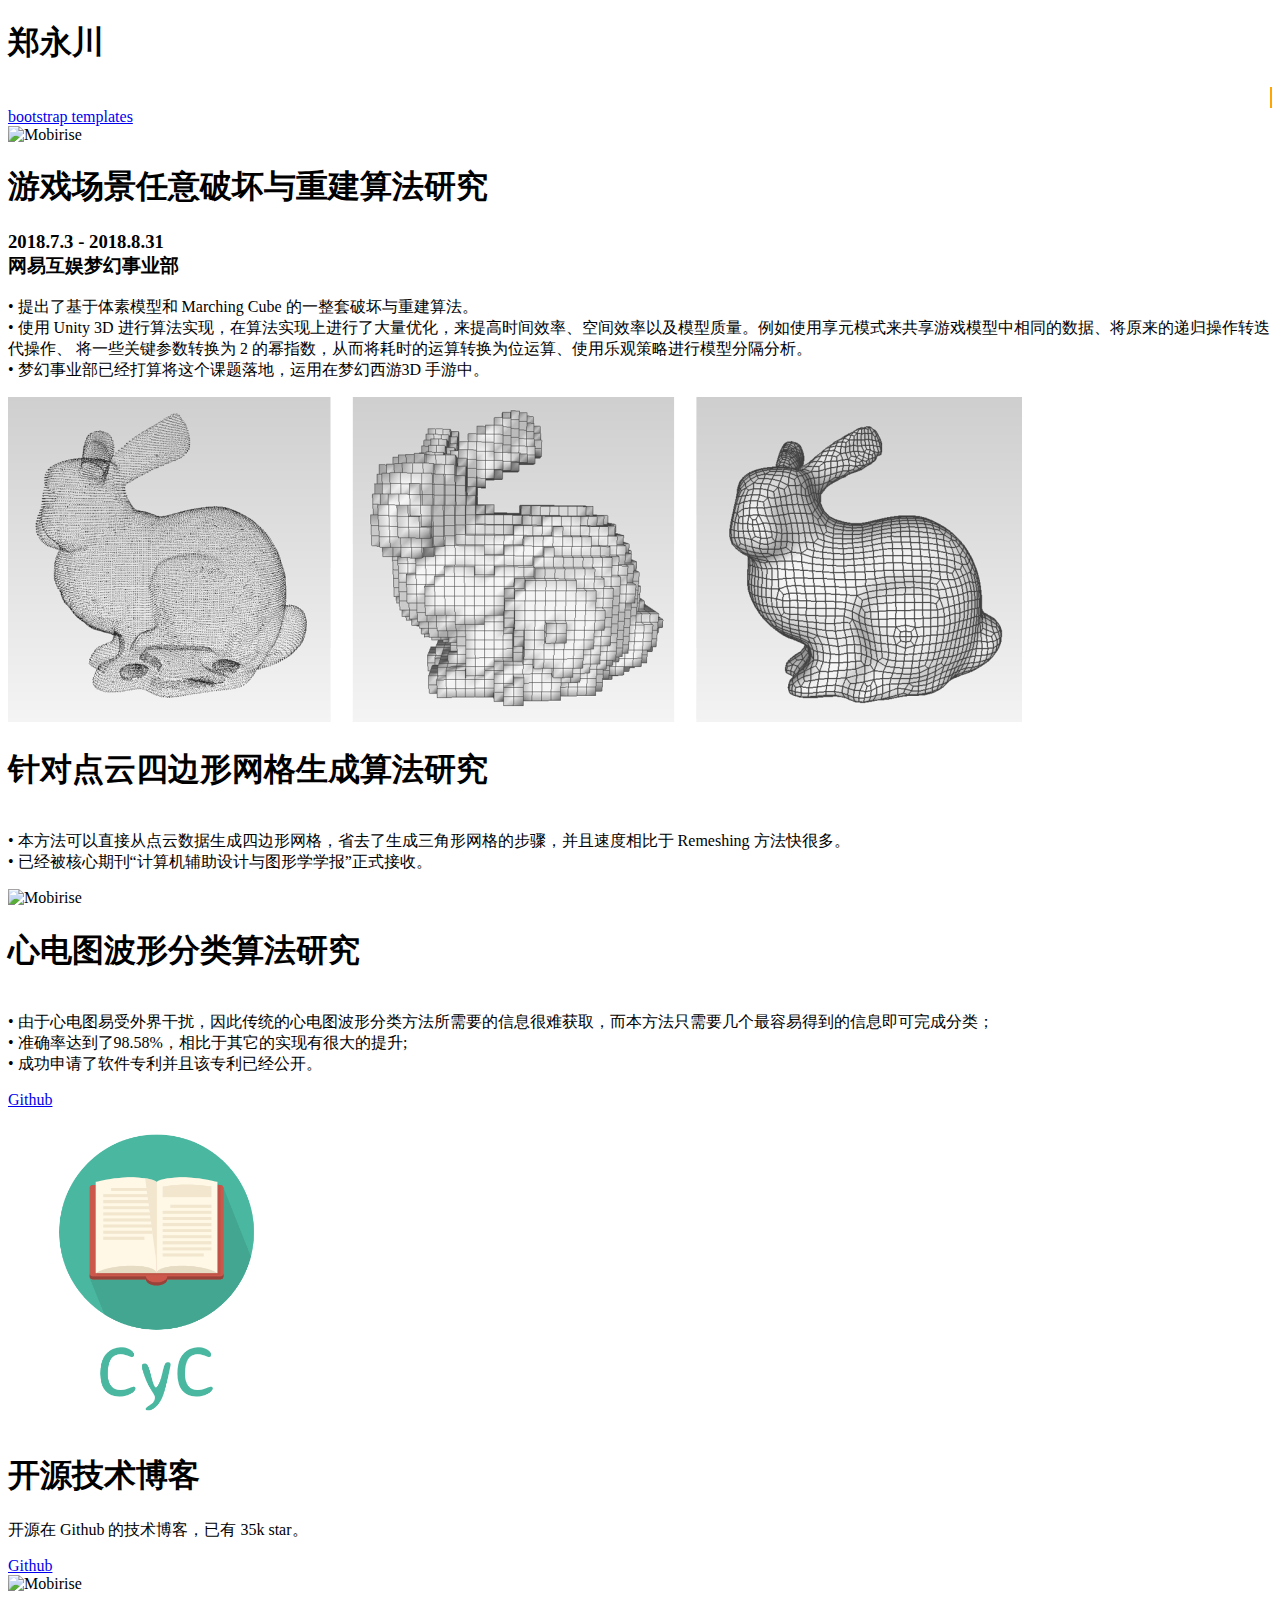
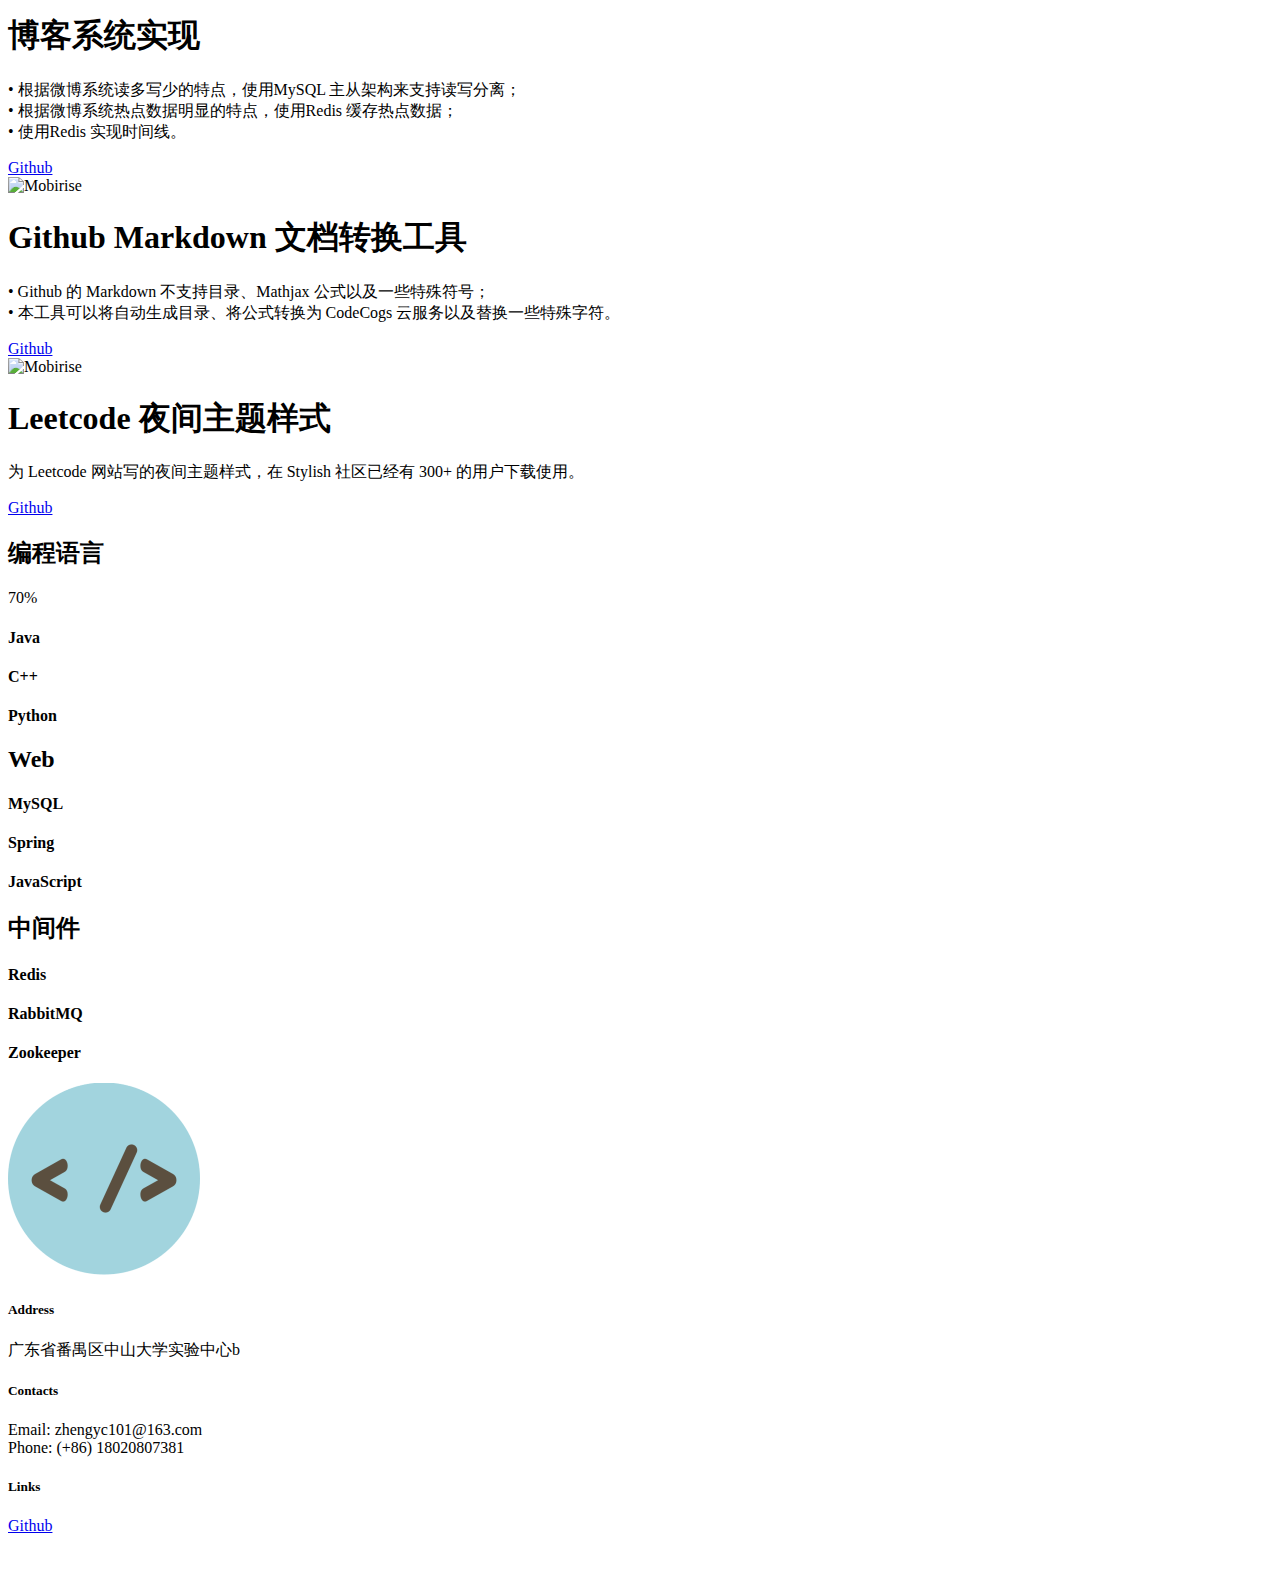
==== page.html @ 0f2419b5 "fix" ====
<!DOCTYPE html>
<html>

<head>
    <!--     <link rel="preload" href="assets/images/03.jpg" as="image">
    <link rel="preload" href="assets/images/1-2.gif" as="image"> -->
    <!-- Site made with Mobirise Website Builder v4.8.2, https://mobirise.com -->
    <meta charset="UTF-8">
    <meta http-equiv="X-UA-Compatible" content="IE=edge">
    <meta name="generator" content="Mobirise v4.8.2, mobirise.com">
    <meta name="viewport" content="width=device-width, initial-scale=1, minimum-scale=1">
    <link rel="shortcut icon" href="assets/images/logomakr-3sxxzw-128x128.png" type="image/x-icon">
    <meta name="description" content="">
    <title>个人简历</title>
    <link rel="stylesheet" href="assets/web/assets/mobirise-icons/mobirise-icons.css">
    <link rel="stylesheet" href="assets/tether/tether.min.css">
    <link rel="stylesheet" href="assets/bootstrap/css/bootstrap.min.css">
    <link rel="stylesheet" href="assets/bootstrap/css/bootstrap-grid.min.css">
    <link rel="stylesheet" href="assets/bootstrap/css/bootstrap-reboot.min.css">
    <link rel="stylesheet" href="assets/as-pie-progress/css/progress.min.css">
    <link rel="stylesheet" href="assets/socicon/css/styles.css">
    <link rel="stylesheet" href="assets/theme/css/style.css">
    <link rel="stylesheet" href="assets/mobirise/css/mbr-additional.css" type="text/css">
    
    <link rel="stylesheet" href="assets/mystyle.css">
    <script src="assets/web/assets/jquery/jquery.min.js"></script>
</head>

<body>
    <section class="header5 cid-r3mcMCaeWf mbr-fullscreen mbr-parallax-background" id="header5-3">
        <div class="mbr-overlay" style="opacity: 0.6; background-color: rgb(0, 0, 0);">
        </div>
        <div class="container">
            <div class="row justify-content-center">
                <div class="mbr-white col-md-10">
                    <h1 class="mbr-section-title align-center pb-3 mbr-fonts-style display-1">郑永川</h1>
                    <p class="mbr-text align-center display-5 pb-3 mbr-fonts-style typing">实习项目、科研项目以及个人项目介绍。</p>
                </div>
            </div>
        </div>
        <div class="mbr-arrow hidden-sm-down" aria-hidden="true">
            <a href="#next">
            <i class="mbri-down mbr-iconfont"></i>
        </a>
        </div>
    </section>
    <section class="engine"><a href="https://mobiri.se/r">bootstrap templates</a></section>
    <section class="header3 cid-r3otdsLP1U mbr-fullscreen" id="header3-9">
        <div class="container">
            <div class="media-container-row">
                <div class="mbr-figure" style="width: 50%;">
                    <img src="assets/images/1-2.gif" alt="Mobirise" title="">
                </div>
                <div class="media-content">
                    <h1 class="mbr-section-title mbr-white pb-3 mbr-fonts-style display-2">游戏场景任意破坏与重建算法研究&nbsp;</h1>
                    <h3 class="mbr-section-subtitle align-left mbr-white mbr-light pb-3 mbr-fonts-style display-5">2018.7.3 - 2018.8.31 
<div>网易互娱梦幻事业部&nbsp;</div></h3>
                    <div class="mbr-section-text mbr-white pb-3 ">
                        <p class="mbr-text mbr-fonts-style display-7">• 提出了基于体素模型和 Marching Cube 的一整套破坏与重建算法。
                            <br>• 使用 Unity 3D 进行算法实现，在算法实现上进行了大量优化，来提高时间效率、空间效率以及模型质量。例如使用享元模式来共享游戏模型中相同的数据、将原来的递归操作转迭代操作、 将一些关键参数转换为 2 的幂指数，从而将耗时的运算转换为位运算、使用乐观策略进行模型分隔分析。
                            <br>• 梦幻事业部已经打算将这个课题落地，运用在梦幻西游3D 手游中。</p>
                    </div>
                </div>
            </div>
        </div>
        <div class="mbr-arrow hidden-sm-down" aria-hidden="true">
            <a href="#next">
            <i class="mbri-down mbr-iconfont"></i>
        </a>
        </div>
    </section>
    <section class="header3 cid-r3oxDq1Ohn mbr-fullscreen" id="header3-d">
        <div class="container">
            <div class="media-container-row">
                <div class="mbr-figure" style="width: 135%;">
                    <img src="assets/images/1-1014x325.png" alt="Mobirise" title="">
                </div>
                <div class="media-content">
                    <h1 class="mbr-section-title mbr-white pb-3 mbr-fonts-style display-2">
                    针对点云四边形网格生成算法研究</h1>
                    <div class="mbr-section-text mbr-white pb-3 ">
                        <p class="mbr-text mbr-fonts-style display-7">
                            <br>• 本方法可以直接从点云数据生成四边形网格，省去了生成三角形网格的步骤，并且速度相比于 Remeshing 方法快很多。
                            <br>• 已经被核心期刊“计算机辅助设计与图形学学报”正式接收。</p>
                    </div>
                </div>
            </div>
        </div>
        <div class="mbr-arrow hidden-sm-down" aria-hidden="true">
            <a href="#next">
            <i class="mbri-down mbr-iconfont"></i>
        </a>
        </div>
    </section>
    <section class="header3 cid-r3ozbOCA7G mbr-fullscreen" id="header3-e">
        <div class="container">
            <div class="media-container-row">
                <div class="mbr-figure" style="width: 100%;">
                    <img src="assets/images/1-3.gif" alt="Mobirise" title="">
                </div>
                <div class="media-content">
                    <h1 class="mbr-section-title mbr-white pb-3 mbr-fonts-style display-2">
                    心电图波形分类算法研究
                </h1>
                    <div class="mbr-section-text mbr-white pb-3 ">
                        <p class="mbr-text mbr-fonts-style display-7">
                            <br>• 由于心电图易受外界干扰，因此传统的心电图波形分类方法所需要的信息很难获取，而本方法只需要几个最容易得到的信息即可完成分类；
                            <br>• 准确率达到了98.58%，相比于其它的实现有很大的提升;
                            <br>• 成功申请了软件专利并且该专利已经公开。</p>
                    </div>
                    <div class="mbr-section-btn"><a class="btn btn-md btn-white-outline display-4" href="https://github.com/CyC2018/ECG-Classifier" target="_blank">Github</a>
                        <a class="btn btn-md btn-black-outline display-4" href="https://github.com/CyC2018/ECG-Classifier">Github</a></div>
                </div>
            </div>
        </div>
        <div class="mbr-arrow hidden-sm-down" aria-hidden="true">
            <a href="#next">
            <i class="mbri-down mbr-iconfont"></i>
        </a>
        </div>
    </section>
    <section class="header3 cid-r3oA4r7r19 mbr-fullscreen" id="header3-f">
        <div class="container">
            <div class="media-container-row">
                <div class="mbr-figure" style="width: 100%;">
                    <img src="assets/images/logomakr-0zpezn-563x600.png" alt="Mobirise" title="">
                </div>
                <div class="media-content">
                    <h1 class="mbr-section-title mbr-white pb-3 mbr-fonts-style display-2">
                    开源技术博客</h1>
                    <div class="mbr-section-text mbr-white pb-3 ">
                        <p class="mbr-text mbr-fonts-style display-7">开源在 Github 的技术博客，已有 35k star。&nbsp;
                            <br>
                        </p>
                    </div>
                    <div class="mbr-section-btn"><a class="btn btn-md btn-white-outline display-4" href="https://github.com/CyC2018/CS-Notes" target="_blank">Github</a>
                        <a class="btn btn-md btn-black-outline display-4" href="https://mobirise.com">LIVE DEMO</a></div>
                </div>
            </div>
        </div>
        <div class="mbr-arrow hidden-sm-down" aria-hidden="true">
            <a href="#next">
            <i class="mbri-down mbr-iconfont"></i>
        </a>
        </div>
    </section>
    <section class="header3 cid-r3qD4KEELP mbr-fullscreen" id="header3-7">
        <div class="container">
            <div class="media-container-row">
                <div class="mbr-figure" style="width: 200%;">
                    <img src="assets/images/8-1.gif" alt="Mobirise" title="">
                </div>
                <div class="media-content">
                    <h1 class="mbr-section-title mbr-white pb-3 mbr-fonts-style display-2">
                    博客系统实现</h1>
                    <div class="mbr-section-text mbr-white pb-3 ">
                        <p class="mbr-text mbr-fonts-style display-7">• 根据微博系统读多写少的特点，使用MySQL 主从架构来支持读写分离；
                            <br>• 根据微博系统热点数据明显的特点，使用Redis 缓存热点数据；
                            <br>• 使用Redis 实现时间线。</p>
                    </div>
                    <div class="mbr-section-btn"><a class="btn btn-md btn-white-outline display-4" href="https://github.com/CyC2018/MBlog" target="_blank">Github</a>
                        <a class="btn btn-md btn-black-outline display-4" href="https://mobirise.com">LIVE DEMO</a></div>
                </div>
            </div>
        </div>
        <div class="mbr-arrow hidden-sm-down" aria-hidden="true">
            <a href="#next">
            <i class="mbri-down mbr-iconfont"></i>
        </a>
        </div>
    </section>
    <section class="header3 cid-r3oBi3zCAt mbr-fullscreen" id="header3-g">
        <div class="container">
            <div class="media-container-row">
                <div class="mbr-figure" style="width: 160%;">
                    <img src="assets/images/10.gif" alt="Mobirise" title="">
                </div>
                <div class="media-content">
                    <h1 class="mbr-section-title mbr-white pb-3 mbr-fonts-style display-2">Github Markdown 文档转换工具</h1>
                    <div class="mbr-section-text mbr-white pb-3 ">
                        <p class="mbr-text mbr-fonts-style display-7">• Github 的 Markdown 不支持目录、Mathjax 公式以及一些特殊符号；
                            <br>• 本工具可以将自动生成目录、将公式转换为&nbsp;CodeCogs 云服务以及替换一些特殊字符。
                            <br>
                        </p>
                    </div>
                    <div class="mbr-section-btn"><a class="btn btn-md btn-white-outline display-4" href="https://github.com/CyC2018/GFM-Converter" target="_blank">Github</a>
                        <a class="btn btn-md btn-black-outline display-4" href="https://mobirise.com">LIVE DEMO</a></div>
                </div>
            </div>
        </div>
        <div class="mbr-arrow hidden-sm-down" aria-hidden="true">
            <a href="#next">
            <i class="mbri-down mbr-iconfont"></i>
        </a>
        </div>
    </section>
    <section class="header3 cid-r3oCSWB3HM mbr-fullscreen" id="header3-h">
        <div class="container">
            <div class="media-container-row">
                <div class="mbr-figure" style="width: 200%;">
                    <img src="assets/images/11.gif" alt="Mobirise" title="">
                </div>
                <div class="media-content">
                    <h1 class="mbr-section-title mbr-white pb-3 mbr-fonts-style display-2">
                    Leetcode 夜间主题样式</h1>
                    <div class="mbr-section-text mbr-white pb-3 ">
                        <p class="mbr-text mbr-fonts-style display-7">为 Leetcode 网站写的夜间主题样式，在 Stylish 社区已经有 300+ 的用户下载使用。</p>
                    </div>
                    <div class="mbr-section-btn"><a class="btn btn-md btn-white-outline display-4" href="https://github.com/CyC2018/Dark-Theme-Leetcode" target="_blank">Github</a>
                        <a class="btn btn-md btn-black-outline display-4" href="https://mobirise.com">LIVE DEMO</a></div>
                </div>
            </div>
        </div>
        <div class="mbr-arrow hidden-sm-down" aria-hidden="true">
            <a href="#next">
            <i class="mbri-down mbr-iconfont"></i>
        </a>
        </div>
    </section>
    <section class="progress-bars3 cid-r3oHlTWEui" id="progress-bars3-i">
        <div class="container">
            <h2 class="mbr-section-title pb-3 align-center mbr-fonts-style display-2">
            编程语言</h2>
            <div class="media-container-row pt-5 mt-2">
                <div class="card p-3 align-center">
                    <div class="wrap">
                        <div class="pie_progress progress1" role="progressbar" data-goal="75">
                            <p class="pie_progress__number mbr-fonts-style display-5">70%</p>
                        </div>
                    </div>
                    <div class="mbr-crt-title pt-3">
                        <h4 class="card-title py-2 mbr-fonts-style display-5">
                        Java
                    </h4>
                    </div>
                </div>
                <div class="card p-3 align-center">
                    <div class="wrap">
                        <div class="pie_progress progress2" role="progressbar" data-goal="30">
                            <p class="pie_progress__number mbr-fonts-style display-5"></p>
                        </div>
                    </div>
                    <div class="mbr-crt-title pt-3">
                        <h4 class="card-title py-2 mbr-fonts-style display-5">
                        C++
                    </h4>
                    </div>
                </div>
                <div class="card p-3 align-center">
                    <div class="wrap">
                        <div class="pie_progress progress3" role="progressbar" data-goal="30">
                            <p class="pie_progress__number mbr-fonts-style display-5"></p>
                        </div>
                    </div>
                    <div class="mbr-crt-title pt-3">
                        <h4 class="card-title py-2 mbr-fonts-style display-5">
                        Python
                    </h4>
                    </div>
                </div>
            </div>
        </div>
    </section>
    <section class="progress-bars3 cid-r3oHUdpUmZ" id="progress-bars3-j">
        <div class="container">
            <h2 class="mbr-section-title pb-3 align-center mbr-fonts-style display-2">
            Web
        </h2>
            <div class="media-container-row pt-5 mt-2">
                <div class="card p-3 align-center">
                    <div class="wrap">
                        <div class="pie_progress progress1" role="progressbar" data-goal="50">
                            <p class="pie_progress__number mbr-fonts-style display-5"></p>
                        </div>
                    </div>
                    <div class="mbr-crt-title pt-3">
                        <h4 class="card-title py-2 mbr-fonts-style display-5">
                        MySQL
                    </h4>
                    </div>
                </div>
                <div class="card p-3 align-center">
                    <div class="wrap">
                        <div class="pie_progress progress2" role="progressbar" data-goal="30">
                            <p class="pie_progress__number mbr-fonts-style display-5"></p>
                        </div>
                    </div>
                    <div class="mbr-crt-title pt-3">
                        <h4 class="card-title py-2 mbr-fonts-style display-5">
                        Spring
                    </h4>
                    </div>
                </div>
                <div class="card p-3 align-center">
                    <div class="wrap">
                        <div class="pie_progress progress3" role="progressbar" data-goal="30">
                            <p class="pie_progress__number mbr-fonts-style display-5"></p>
                        </div>
                    </div>
                    <div class="mbr-crt-title pt-3">
                        <h4 class="card-title py-2 mbr-fonts-style display-5">
                        JavaScript
                    </h4>
                    </div>
                </div>
            </div>
        </div>
    </section>
    <section class="progress-bars3 cid-r3oIeKK9By" id="progress-bars3-l">
        <div class="container">
            <h2 class="mbr-section-title pb-3 align-center mbr-fonts-style display-2">
            中间件
        </h2>
            <div class="media-container-row pt-5 mt-2">
                <div class="card p-3 align-center">
                    <div class="wrap">
                        <div class="pie_progress progress1" role="progressbar" data-goal="60">
                            <p class="pie_progress__number mbr-fonts-style display-5"></p>
                        </div>
                    </div>
                    <div class="mbr-crt-title pt-3">
                        <h4 class="card-title py-2 mbr-fonts-style display-5">
                        Redis
                    </h4>
                    </div>
                </div>
                <div class="card p-3 align-center">
                    <div class="wrap">
                        <div class="pie_progress progress2" role="progressbar" data-goal="30">
                            <p class="pie_progress__number mbr-fonts-style display-5"></p>
                        </div>
                    </div>
                    <div class="mbr-crt-title pt-3">
                        <h4 class="card-title py-2 mbr-fonts-style display-5">
                        RabbitMQ
                    </h4>
                    </div>
                </div>
                <div class="card p-3 align-center">
                    <div class="wrap">
                        <div class="pie_progress progress3" role="progressbar" data-goal="30">
                            <p class="pie_progress__number mbr-fonts-style display-5"></p>
                        </div>
                    </div>
                    <div class="mbr-crt-title pt-3">
                        <h4 class="card-title py-2 mbr-fonts-style display-5">
                        Zookeeper
                    </h4>
                    </div>
                </div>
            </div>
        </div>
    </section>
    <section class="cid-qTkAaeaxX5 mbr-reveal" id="footer1-2">
        <div class="container">
            <div class="media-container-row content text-white">
                <div class="col-12 col-md-3">
                    <div class="media-wrap">
                        <a href="https://mobirise.com/">
                        <img src="assets/images/logomakr-3sxxzw-192x192.png" alt="Mobirise" title="">
                    </a>
                    </div>
                </div>
                <div class="col-12 col-md-3 mbr-fonts-style display-7">
                    <h5 class="pb-3">
                    Address
                </h5>
                    <p class="mbr-text">广东省番禺区中山大学实验中心b</p>
                </div>
                <div class="col-12 col-md-3 mbr-fonts-style display-7">
                    <h5 class="pb-3">
                    Contacts
                </h5>
                    <p class="mbr-text">
                        Email: zhengyc101@163.com
                        <br>Phone: (+86) 18020807381
                        <br>
                    </p>
                </div>
                <div class="col-12 col-md-3 mbr-fonts-style display-7">
                    <h5 class="pb-3">
                    Links
                </h5>
                    <p class="mbr-text"><a href="https://github.com/CyC2018">Github</a>
                        <br>
                        <br>
                    </p>
                </div>
            </div>
        </div>
    </section>
    <script src="assets/web/assets/jquery/jquery.min.js"></script>
    <script src="assets/popper/popper.min.js"></script>
    <script src="assets/tether/tether.min.js"></script>
    <script src="assets/bootstrap/js/bootstrap.min.js"></script>
    <script src="assets/smoothscroll/smooth-scroll.js"></script>
    <script src="assets/parallax/jarallax.min.js"></script>
    <script src="assets/as-pie-progress/jquery-as-pie-progress.min.js"></script>
    <script src="assets/theme/js/script.js"></script>
</body>

</html>
---- assets/mystyle.css ----
a.btn.btn-md.btn-black-outline.display-4 {
    display: none !important;
}

img[src="assets/images/logomakr-0zpezn-563x600.png"] {
    width: 300px;
}

/* DEMO-SPECIFIC STYLES */
p.mbr-text.align-center.display-5.pb-3.mbr-fonts-style {
  color: #fff;
  font-family: ;
  overflow: hidden; /* Ensures the content is not revealed until the animation */
  border-right: .15em solid orange; /* The typwriter cursor */
  white-space: nowrap; /* Keeps the content on a single line */
  margin: 0 auto; /* Gives that scrolling effect as the typing happens */
  letter-spacing: .15em; /* Adjust as needed */
  animation: 
    typing 4s steps(30, end),
    blink-caret .5s step-end infinite,
    show 1s;
  animation-delay: 1s;
}

/* The typing effect */
@keyframes typing {
  from { width: 0; display: block;}
  to { width: 100%;display: block; }
}

/* The typewriter cursor effect */
@keyframes blink-caret {
  from, to { border-color: transparent }
  50% { border-color: orange }
}
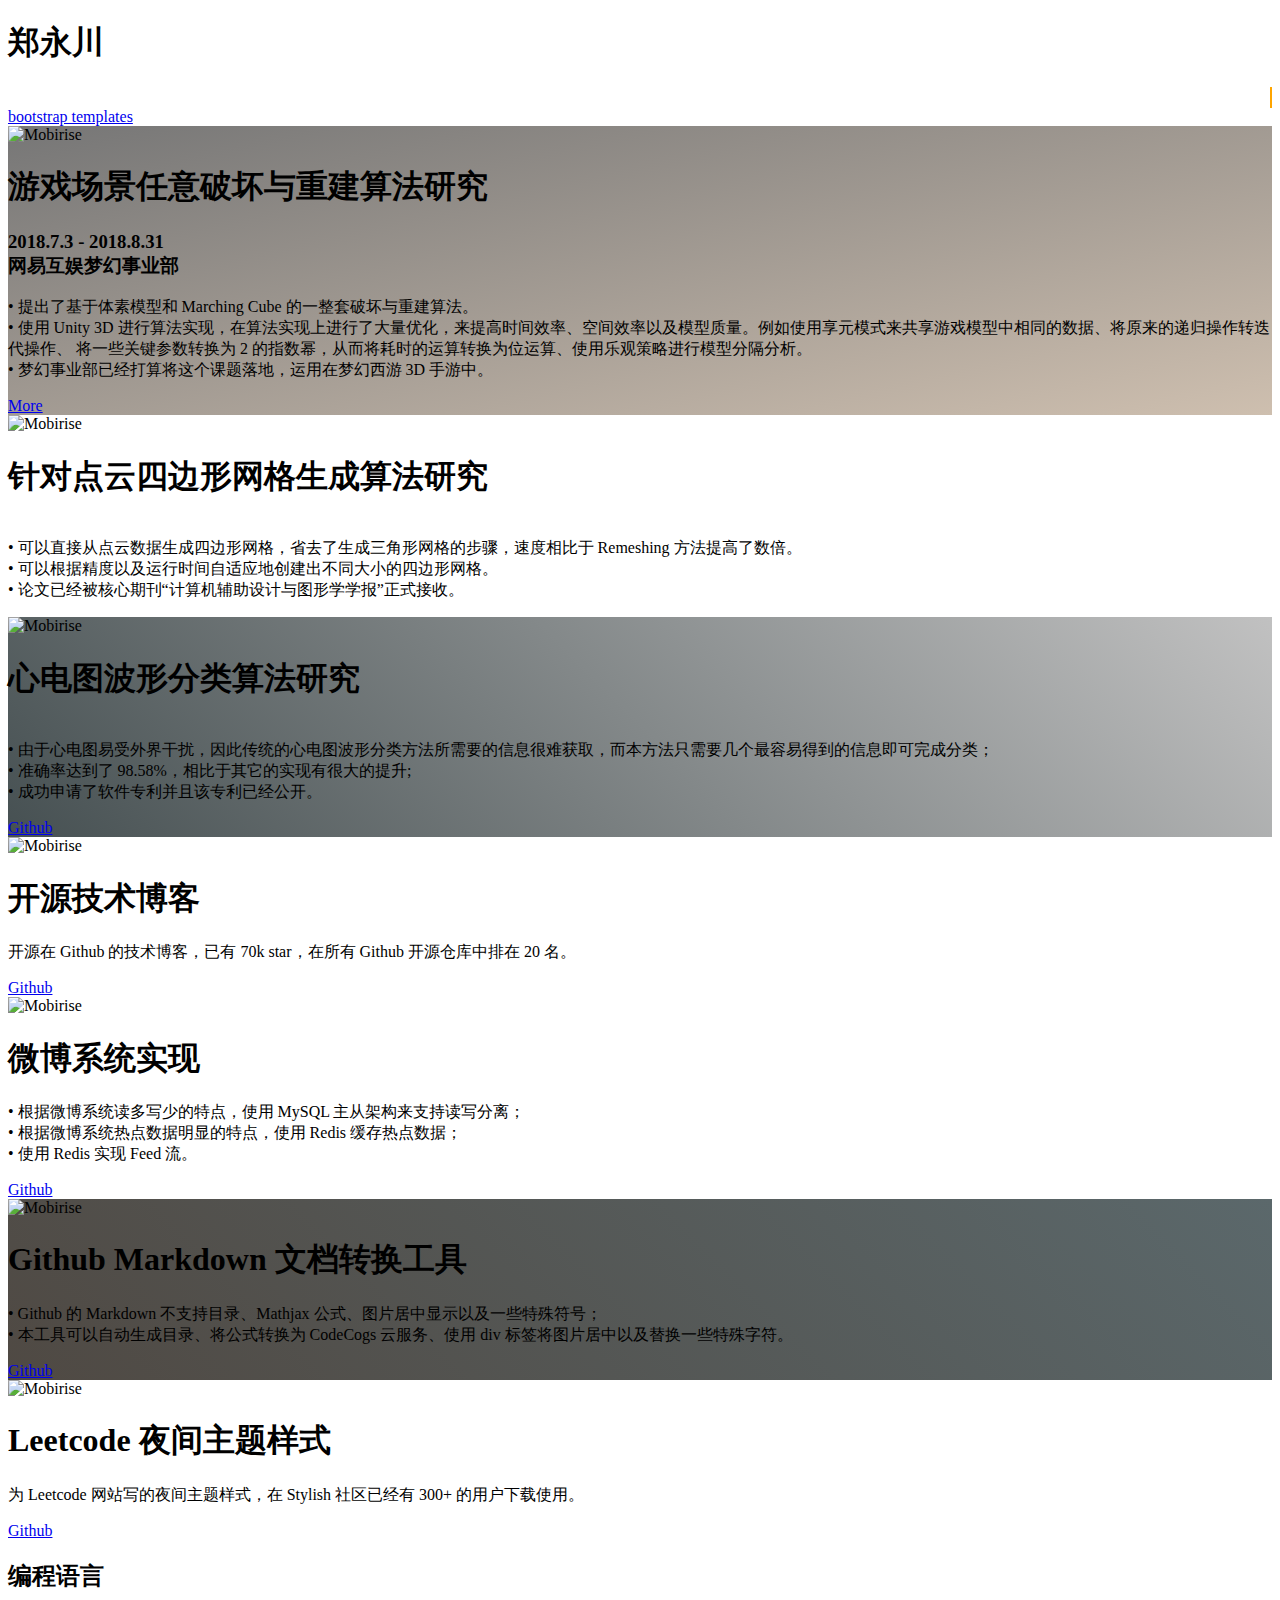
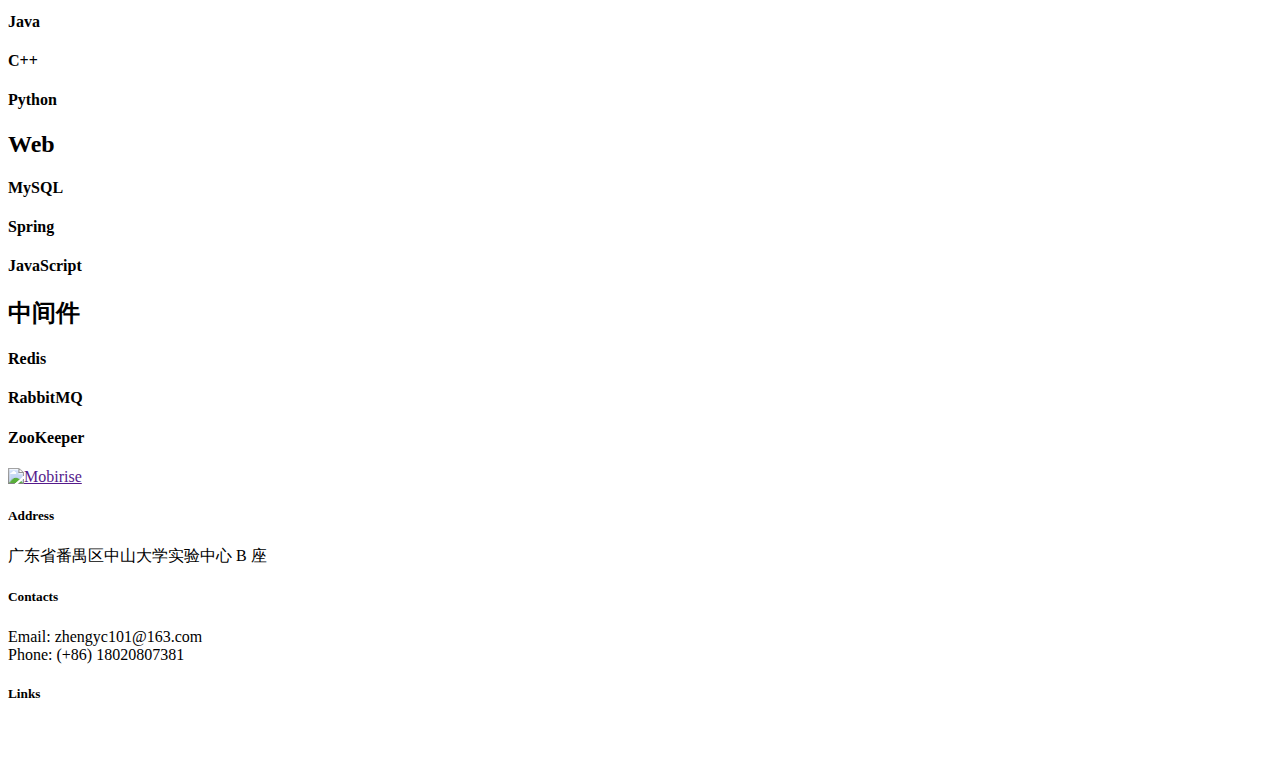
==== commit bdc22b78: "Update page.html" ====
--- a/page.html
+++ b/page.html
@@ -1,15 +1,11 @@
 <!DOCTYPE html>
 <html>
-
 <head>
-    <!--     <link rel="preload" href="assets/images/03.jpg" as="image">
-    <link rel="preload" href="assets/images/1-2.gif" as="image"> -->
-    <!-- Site made with Mobirise Website Builder v4.8.2, https://mobirise.com -->
     <meta charset="UTF-8">
     <meta http-equiv="X-UA-Compatible" content="IE=edge">
     <meta name="generator" content="Mobirise v4.8.2, mobirise.com">
     <meta name="viewport" content="width=device-width, initial-scale=1, minimum-scale=1">
-    <link rel="shortcut icon" href="assets/images/logomakr-3sxxzw-128x128.png" type="image/x-icon">
+    <link rel="shortcut icon" href="https://cs-notes-1256109796.cos.ap-guangzhou.myqcloud.com/githubio/logomakr-3sxxzw-128x128.png" type="image/x-icon">
     <meta name="description" content="">
     <title>个人简历</title>
     <link rel="stylesheet" href="assets/web/assets/mobirise-icons/mobirise-icons.css">
@@ -21,7 +17,6 @@
     <link rel="stylesheet" href="assets/socicon/css/styles.css">
     <link rel="stylesheet" href="assets/theme/css/style.css">
     <link rel="stylesheet" href="assets/mobirise/css/mbr-additional.css" type="text/css">
-    
     <link rel="stylesheet" href="assets/mystyle.css">
     <script src="assets/web/assets/jquery/jquery.min.js"></script>
 </head>
@@ -45,11 +40,12 @@
         </div>
     </section>
     <section class="engine"><a href="https://mobiri.se/r">bootstrap templates</a></section>
-    <section class="header3 cid-r3otdsLP1U mbr-fullscreen" id="header3-9">
+    <section class="header3 cid-r3otdsLP1U mbr-fullscreen" id="header3-9" style="background: linear-gradient(to left top, #cebfaf, #767676);">
         <div class="container">
             <div class="media-container-row">
                 <div class="mbr-figure" style="width: 50%;">
-                    <img src="assets/images/1-2.gif" alt="Mobirise" title="">
+                    <img src="https://cs-notes-1256109796.cos.ap-guangzhou.myqcloud.com/githubio/1-2.gif" alt="Mobirise" title="">
+                    <!-- <img src="http://i4.bvimg.com/634539/d3d1d3391a12d9e3.gif" alt="Mobirise" title=""> -->
                 </div>
                 <div class="media-content">
                     <h1 class="mbr-section-title mbr-white pb-3 mbr-fonts-style display-2">游戏场景任意破坏与重建算法研究&nbsp;</h1>
@@ -57,9 +53,13 @@
 <div>网易互娱梦幻事业部&nbsp;</div></h3>
                     <div class="mbr-section-text mbr-white pb-3 ">
                         <p class="mbr-text mbr-fonts-style display-7">• 提出了基于体素模型和 Marching Cube 的一整套破坏与重建算法。
-                            <br>• 使用 Unity 3D 进行算法实现，在算法实现上进行了大量优化，来提高时间效率、空间效率以及模型质量。例如使用享元模式来共享游戏模型中相同的数据、将原来的递归操作转迭代操作、 将一些关键参数转换为 2 的幂指数，从而将耗时的运算转换为位运算、使用乐观策略进行模型分隔分析。
-                            <br>• 梦幻事业部已经打算将这个课题落地，运用在梦幻西游3D 手游中。</p>
-                    </div>
+                            <br>• 使用 Unity 3D 进行算法实现，在算法实现上进行了大量优化，来提高时间效率、空间效率以及模型质量。例如使用享元模式来共享游戏模型中相同的数据、将原来的递归操作转迭代操作、 将一些关键参数转换为 2 的指数幂，从而将耗时的运算转换为位运算、使用乐观策略进行模型分隔分析。
+                            <br>• 梦幻事业部已经打算将这个课题落地，运用在梦幻西游 3D 手游中。</p>
+                    </div>
+
+                    <div class="mbr-section-btn"><a class="btn btn-md btn-white-outline display-4" href="https://github.com/CyC2018/CyC2018.github.io/blob/master/doc/%E6%B8%B8%E6%88%8F%E5%9C%BA%E6%99%AF%E4%BB%BB%E6%84%8F%E7%A0%B4%E5%9D%8F%E4%B8%8E%E9%87%8D%E5%BB%BA%E7%AE%97%E6%B3%95%E7%A0%94%E7%A9%B6.md" target="_blank">More</a>
+                        <a class="btn btn-md btn-black-outline display-4" href="https://github.com/CyC2018/CyC2018.github.io/blob/master/doc/%E6%B8%B8%E6%88%8F%E5%9C%BA%E6%99%AF%E4%BB%BB%E6%84%8F%E7%A0%B4%E5%9D%8F%E4%B8%8E%E9%87%8D%E5%BB%BA%E7%AE%97%E6%B3%95%E7%A0%94%E7%A9%B6.md">More</a></div>
+
                 </div>
             </div>
         </div>
@@ -73,30 +73,33 @@
         <div class="container">
             <div class="media-container-row">
                 <div class="mbr-figure" style="width: 135%;">
-                    <img src="assets/images/1-1014x325.png" alt="Mobirise" title="">
+                    <img src="https://cs-notes-1256109796.cos.ap-guangzhou.myqcloud.com/githubio/1-1014x325.png" alt="Mobirise" title="">
+                    <!-- <img src="http://i4.bvimg.com/634539/824e7a3e73bb13a1.png" alt="Mobirise" title=""> -->
                 </div>
                 <div class="media-content">
                     <h1 class="mbr-section-title mbr-white pb-3 mbr-fonts-style display-2">
                     针对点云四边形网格生成算法研究</h1>
                     <div class="mbr-section-text mbr-white pb-3 ">
                         <p class="mbr-text mbr-fonts-style display-7">
-                            <br>• 本方法可以直接从点云数据生成四边形网格，省去了生成三角形网格的步骤，并且速度相比于 Remeshing 方法快很多。
-                            <br>• 已经被核心期刊“计算机辅助设计与图形学学报”正式接收。</p>
-                    </div>
-                </div>
-            </div>
-        </div>
-        <div class="mbr-arrow hidden-sm-down" aria-hidden="true">
-            <a href="#next">
-            <i class="mbri-down mbr-iconfont"></i>
-        </a>
-        </div>
-    </section>
-    <section class="header3 cid-r3ozbOCA7G mbr-fullscreen" id="header3-e">
+                            <br>• 可以直接从点云数据生成四边形网格，省去了生成三角形网格的步骤，速度相比于 Remeshing 方法提高了数倍。
+                            <br>• 可以根据精度以及运行时间自适应地创建出不同大小的四边形网格。
+                            <br>• 论文已经被核心期刊“计算机辅助设计与图形学学报”正式接收。</p>
+                    </div>
+                </div>
+            </div>
+        </div>
+        <div class="mbr-arrow hidden-sm-down" aria-hidden="true">
+            <a href="#next">
+            <i class="mbri-down mbr-iconfont"></i>
+        </a>
+        </div>
+    </section>
+    <section class="header3 cid-r3ozbOCA7G mbr-fullscreen" id="header3-e" style="background: linear-gradient(45deg, rgb(70, 80, 82), rgb(193, 193, 193));">
         <div class="container">
             <div class="media-container-row">
                 <div class="mbr-figure" style="width: 100%;">
-                    <img src="assets/images/1-3.gif" alt="Mobirise" title="">
+                    <img src="https://cs-notes-1256109796.cos.ap-guangzhou.myqcloud.com/githubio/1-3.gif" alt="Mobirise" title="">
+                    <!-- <img src="http://i4.bvimg.com/634539/f6aeecd00ee91ad1.gif" alt="Mobirise" title=""> -->
                 </div>
                 <div class="media-content">
                     <h1 class="mbr-section-title mbr-white pb-3 mbr-fonts-style display-2">
@@ -105,7 +108,7 @@
                     <div class="mbr-section-text mbr-white pb-3 ">
                         <p class="mbr-text mbr-fonts-style display-7">
                             <br>• 由于心电图易受外界干扰，因此传统的心电图波形分类方法所需要的信息很难获取，而本方法只需要几个最容易得到的信息即可完成分类；
-                            <br>• 准确率达到了98.58%，相比于其它的实现有很大的提升;
+                            <br>• 准确率达到了 98.58%，相比于其它的实现有很大的提升;
                             <br>• 成功申请了软件专利并且该专利已经公开。</p>
                     </div>
                     <div class="mbr-section-btn"><a class="btn btn-md btn-white-outline display-4" href="https://github.com/CyC2018/ECG-Classifier" target="_blank">Github</a>
@@ -123,13 +126,13 @@
         <div class="container">
             <div class="media-container-row">
                 <div class="mbr-figure" style="width: 100%;">
-                    <img src="assets/images/logomakr-0zpezn-563x600.png" alt="Mobirise" title="">
+                    <img src="https://cs-notes-1256109796.cos.ap-guangzhou.myqcloud.com/githubio/logomakr-0zpezn-563x600.png" alt="Mobirise" title="">
                 </div>
                 <div class="media-content">
                     <h1 class="mbr-section-title mbr-white pb-3 mbr-fonts-style display-2">
                     开源技术博客</h1>
                     <div class="mbr-section-text mbr-white pb-3 ">
-                        <p class="mbr-text mbr-fonts-style display-7">开源在 Github 的技术博客，已有 35k star。&nbsp;
+                        <p class="mbr-text mbr-fonts-style display-7">开源在 Github 的技术博客，已有 70k star，在所有 Github 开源仓库中排在 20 名。&nbsp;
                             <br>
                         </p>
                     </div>
@@ -148,15 +151,16 @@
         <div class="container">
             <div class="media-container-row">
                 <div class="mbr-figure" style="width: 200%;">
-                    <img src="assets/images/8-1.gif" alt="Mobirise" title="">
+                    <img src="https://cs-notes-1256109796.cos.ap-guangzhou.myqcloud.com/githubio/8-1.gif" alt="Mobirise" title="">
+                    <!-- <img src="http://i4.bvimg.com/634539/241c3f357d316274.gif" alt="Mobirise" title=""> -->
                 </div>
                 <div class="media-content">
                     <h1 class="mbr-section-title mbr-white pb-3 mbr-fonts-style display-2">
-                    博客系统实现</h1>
-                    <div class="mbr-section-text mbr-white pb-3 ">
-                        <p class="mbr-text mbr-fonts-style display-7">• 根据微博系统读多写少的特点，使用MySQL 主从架构来支持读写分离；
-                            <br>• 根据微博系统热点数据明显的特点，使用Redis 缓存热点数据；
-                            <br>• 使用Redis 实现时间线。</p>
+                    微博系统实现</h1>
+                    <div class="mbr-section-text mbr-white pb-3 ">
+                        <p class="mbr-text mbr-fonts-style display-7">• 根据微博系统读多写少的特点，使用 MySQL 主从架构来支持读写分离；
+                            <br>• 根据微博系统热点数据明显的特点，使用 Redis 缓存热点数据；
+                            <br>• 使用 Redis 实现 Feed 流。</p>
                     </div>
                     <div class="mbr-section-btn"><a class="btn btn-md btn-white-outline display-4" href="https://github.com/CyC2018/MBlog" target="_blank">Github</a>
                         <a class="btn btn-md btn-black-outline display-4" href="https://mobirise.com">LIVE DEMO</a></div>
@@ -169,17 +173,18 @@
         </a>
         </div>
     </section>
-    <section class="header3 cid-r3oBi3zCAt mbr-fullscreen" id="header3-g">
+    <section class="header3 cid-r3oBi3zCAt mbr-fullscreen" id="header3-g" style="background: linear-gradient(45deg, rgb(79, 73, 67), rgb(91, 104, 107));">
         <div class="container">
             <div class="media-container-row">
                 <div class="mbr-figure" style="width: 160%;">
-                    <img src="assets/images/10.gif" alt="Mobirise" title="">
+                    <img src="https://cs-notes-1256109796.cos.ap-guangzhou.myqcloud.com/githubio/10.gif" alt="Mobirise" title="">
+                    <!-- <img src="http://i4.bvimg.com/634539/b461705039bbac8e.gif" alt="Mobirise" title=""> -->
                 </div>
                 <div class="media-content">
                     <h1 class="mbr-section-title mbr-white pb-3 mbr-fonts-style display-2">Github Markdown 文档转换工具</h1>
                     <div class="mbr-section-text mbr-white pb-3 ">
-                        <p class="mbr-text mbr-fonts-style display-7">• Github 的 Markdown 不支持目录、Mathjax 公式以及一些特殊符号；
-                            <br>• 本工具可以将自动生成目录、将公式转换为&nbsp;CodeCogs 云服务以及替换一些特殊字符。
+                        <p class="mbr-text mbr-fonts-style display-7">• Github 的 Markdown 不支持目录、Mathjax 公式、图片居中显示以及一些特殊符号；
+                            <br>• 本工具可以自动生成目录、将公式转换为&nbsp;CodeCogs 云服务、使用 div 标签将图片居中以及替换一些特殊字符。
                             <br>
                         </p>
                     </div>
@@ -198,7 +203,8 @@
         <div class="container">
             <div class="media-container-row">
                 <div class="mbr-figure" style="width: 200%;">
-                    <img src="assets/images/11.gif" alt="Mobirise" title="">
+                    <img src="https://cs-notes-1256109796.cos.ap-guangzhou.myqcloud.com/githubio/11.gif" alt="Mobirise" title="">
+                    <!-- <img src="http://i4.bvimg.com/634539/80c3277c3479d821.gif" alt="Mobirise" title=""> -->
                 </div>
                 <div class="media-content">
                     <h1 class="mbr-section-title mbr-white pb-3 mbr-fonts-style display-2">
@@ -211,7 +217,7 @@
                 </div>
             </div>
         </div>
-        <div class="mbr-arrow hidden-sm-down" aria-hidden="true">
+        <div class="mbr-arrow hidden-sm-down" aria-hidden="true" id="next-skill">
             <a href="#next">
             <i class="mbri-down mbr-iconfont"></i>
         </a>
@@ -224,8 +230,8 @@
             <div class="media-container-row pt-5 mt-2">
                 <div class="card p-3 align-center">
                     <div class="wrap">
-                        <div class="pie_progress progress1" role="progressbar" data-goal="75">
-                            <p class="pie_progress__number mbr-fonts-style display-5">70%</p>
+                        <div class="pie_progress progress1" role="progressbar" data-goal="70">
+                            <p class="pie_progress__number mbr-fonts-style display-5"></p>
                         </div>
                     </div>
                     <div class="mbr-crt-title pt-3">
@@ -236,7 +242,7 @@
                 </div>
                 <div class="card p-3 align-center">
                     <div class="wrap">
-                        <div class="pie_progress progress2" role="progressbar" data-goal="30">
+                        <div class="pie_progress progress2" role="progressbar" data-goal="50">
                             <p class="pie_progress__number mbr-fonts-style display-5"></p>
                         </div>
                     </div>
@@ -248,7 +254,7 @@
                 </div>
                 <div class="card p-3 align-center">
                     <div class="wrap">
-                        <div class="pie_progress progress3" role="progressbar" data-goal="30">
+                        <div class="pie_progress progress3" role="progressbar" data-goal="50">
                             <p class="pie_progress__number mbr-fonts-style display-5"></p>
                         </div>
                     </div>
@@ -269,7 +275,7 @@
             <div class="media-container-row pt-5 mt-2">
                 <div class="card p-3 align-center">
                     <div class="wrap">
-                        <div class="pie_progress progress1" role="progressbar" data-goal="50">
+                        <div class="pie_progress progress1" role="progressbar" data-goal="70">
                             <p class="pie_progress__number mbr-fonts-style display-5"></p>
                         </div>
                     </div>
@@ -281,7 +287,7 @@
                 </div>
                 <div class="card p-3 align-center">
                     <div class="wrap">
-                        <div class="pie_progress progress2" role="progressbar" data-goal="30">
+                        <div class="pie_progress progress2" role="progressbar" data-goal="50">
                             <p class="pie_progress__number mbr-fonts-style display-5"></p>
                         </div>
                     </div>
@@ -293,7 +299,7 @@
                 </div>
                 <div class="card p-3 align-center">
                     <div class="wrap">
-                        <div class="pie_progress progress3" role="progressbar" data-goal="30">
+                        <div class="pie_progress progress3" role="progressbar" data-goal="50">
                             <p class="pie_progress__number mbr-fonts-style display-5"></p>
                         </div>
                     </div>
@@ -314,7 +320,7 @@
             <div class="media-container-row pt-5 mt-2">
                 <div class="card p-3 align-center">
                     <div class="wrap">
-                        <div class="pie_progress progress1" role="progressbar" data-goal="60">
+                        <div class="pie_progress progress1" role="progressbar" data-goal="70">
                             <p class="pie_progress__number mbr-fonts-style display-5"></p>
                         </div>
                     </div>
@@ -326,7 +332,7 @@
                 </div>
                 <div class="card p-3 align-center">
                     <div class="wrap">
-                        <div class="pie_progress progress2" role="progressbar" data-goal="30">
+                        <div class="pie_progress progress2" role="progressbar" data-goal="50">
                             <p class="pie_progress__number mbr-fonts-style display-5"></p>
                         </div>
                     </div>
@@ -338,13 +344,13 @@
                 </div>
                 <div class="card p-3 align-center">
                     <div class="wrap">
-                        <div class="pie_progress progress3" role="progressbar" data-goal="30">
-                            <p class="pie_progress__number mbr-fonts-style display-5"></p>
-                        </div>
-                    </div>
-                    <div class="mbr-crt-title pt-3">
-                        <h4 class="card-title py-2 mbr-fonts-style display-5">
-                        Zookeeper
+                        <div class="pie_progress progress3" role="progressbar" data-goal="50">
+                            <p class="pie_progress__number mbr-fonts-style display-5"></p>
+                        </div>
+                    </div>
+                    <div class="mbr-crt-title pt-3">
+                        <h4 class="card-title py-2 mbr-fonts-style display-5">
+                        ZooKeeper
                     </h4>
                     </div>
                 </div>
@@ -356,8 +362,8 @@
             <div class="media-container-row content text-white">
                 <div class="col-12 col-md-3">
                     <div class="media-wrap">
-                        <a href="https://mobirise.com/">
-                        <img src="assets/images/logomakr-3sxxzw-192x192.png" alt="Mobirise" title="">
+                        <a href="">
+                        <img src="https://cs-notes-1256109796.cos.ap-guangzhou.myqcloud.com/githubio/logomakr-3sxxzw-192x192.png" alt="Mobirise" title="">
                     </a>
                     </div>
                 </div>
@@ -365,7 +371,7 @@
                     <h5 class="pb-3">
                     Address
                 </h5>
-                    <p class="mbr-text">广东省番禺区中山大学实验中心b</p>
+                    <p class="mbr-text">广东省番禺区中山大学实验中心 B 座</p>
                 </div>
                 <div class="col-12 col-md-3 mbr-fonts-style display-7">
                     <h5 class="pb-3">
@@ -381,7 +387,11 @@
                     <h5 class="pb-3">
                     Links
                 </h5>
-                    <p class="mbr-text"><a href="https://github.com/CyC2018">Github</a>
+                    <div class="soc-item">
+                        <a href="https://github.com/CyC2018" target="_blank">
+                                <span class="socicon-github socicon mbr-iconfont mbr-iconfont-social" style="color: #fff;"></span>
+                            </a>
+                    </div>
                         <br>
                         <br>
                     </p>
@@ -395,8 +405,16 @@
     <script src="assets/bootstrap/js/bootstrap.min.js"></script>
     <script src="assets/smoothscroll/smooth-scroll.js"></script>
     <script src="assets/parallax/jarallax.min.js"></script>
+    <script src="assets/theme/js/script.js"></script>
     <script src="assets/as-pie-progress/jquery-as-pie-progress.min.js"></script>
-    <script src="assets/theme/js/script.js"></script>
+    <script>
+    jQuery(function($) {
+        $('#next-skill').on('click', function() {
+            $('.pie_progress').asPieProgress('reset');
+            setTimeout(function() { $('.pie_progress').asPieProgress('start'); }, 700);
+        });
+    });
+    </script>
 </body>
 
-</html>+</html>
